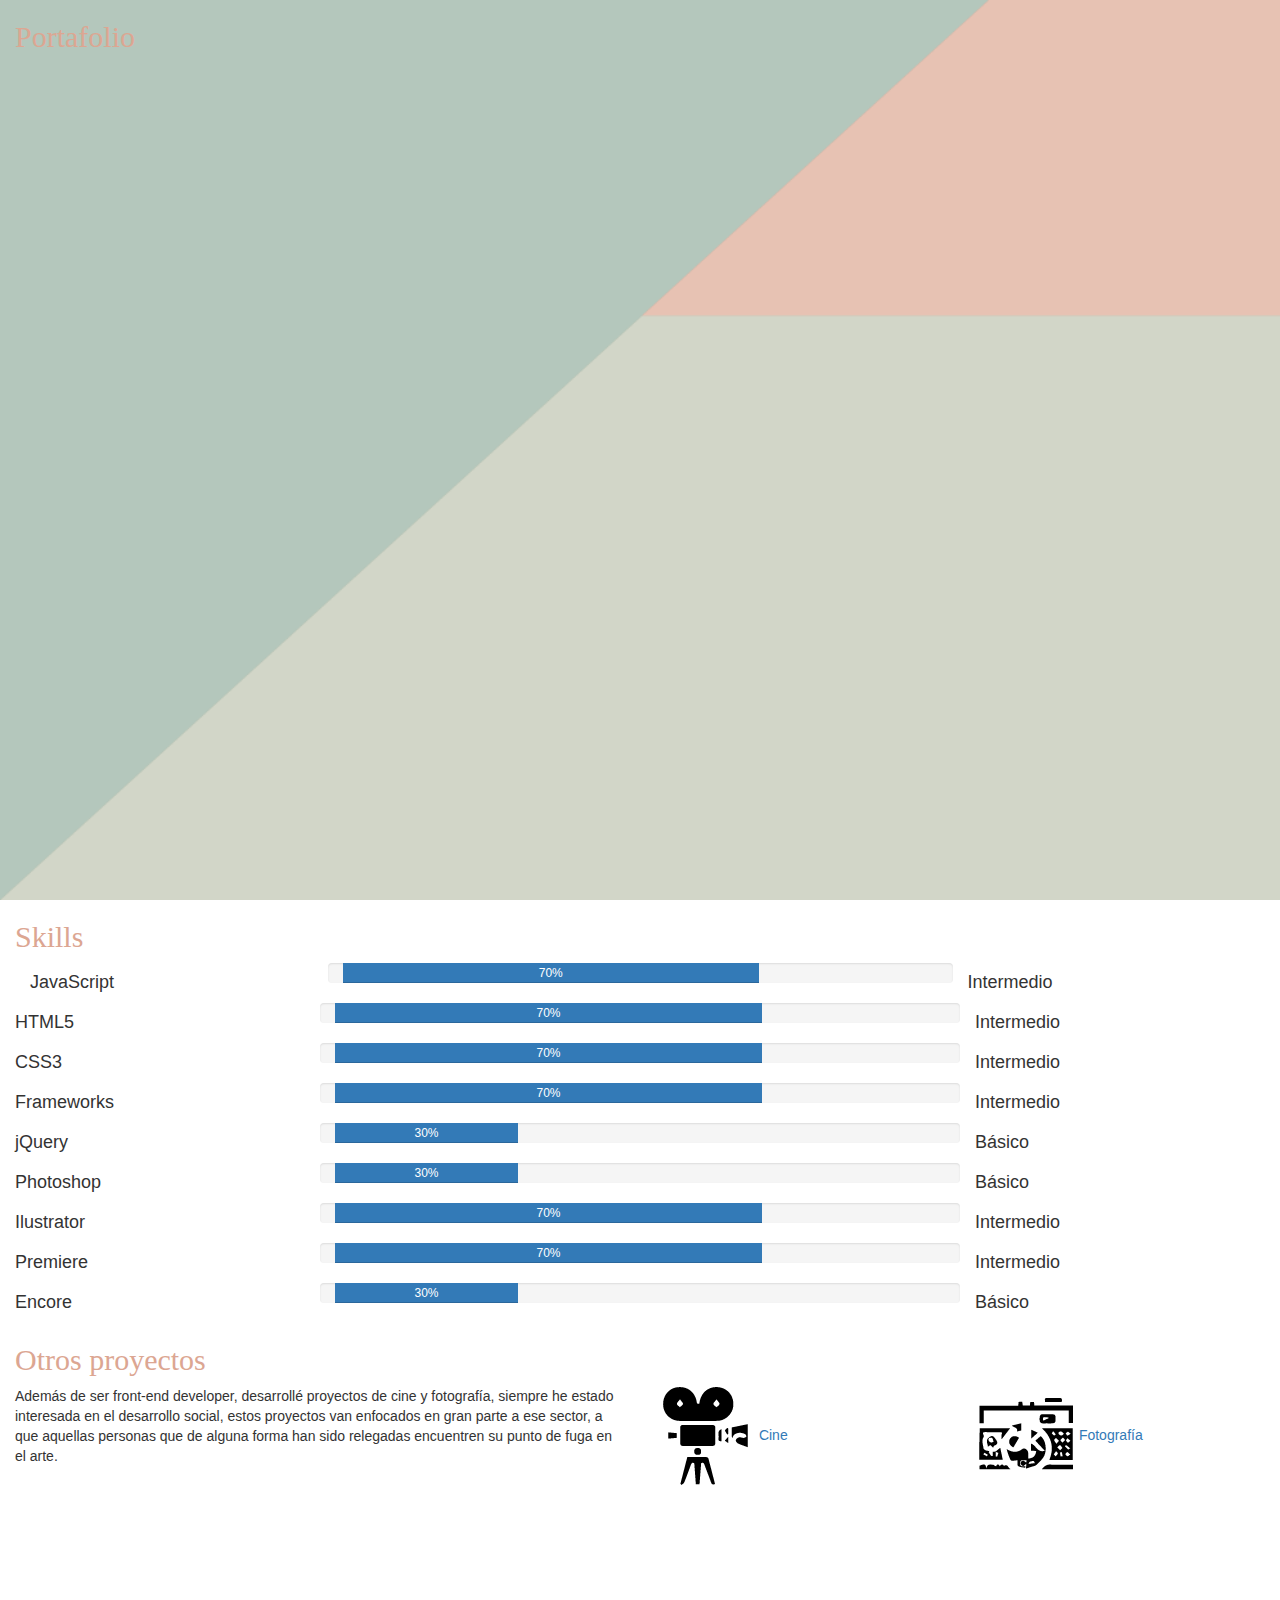
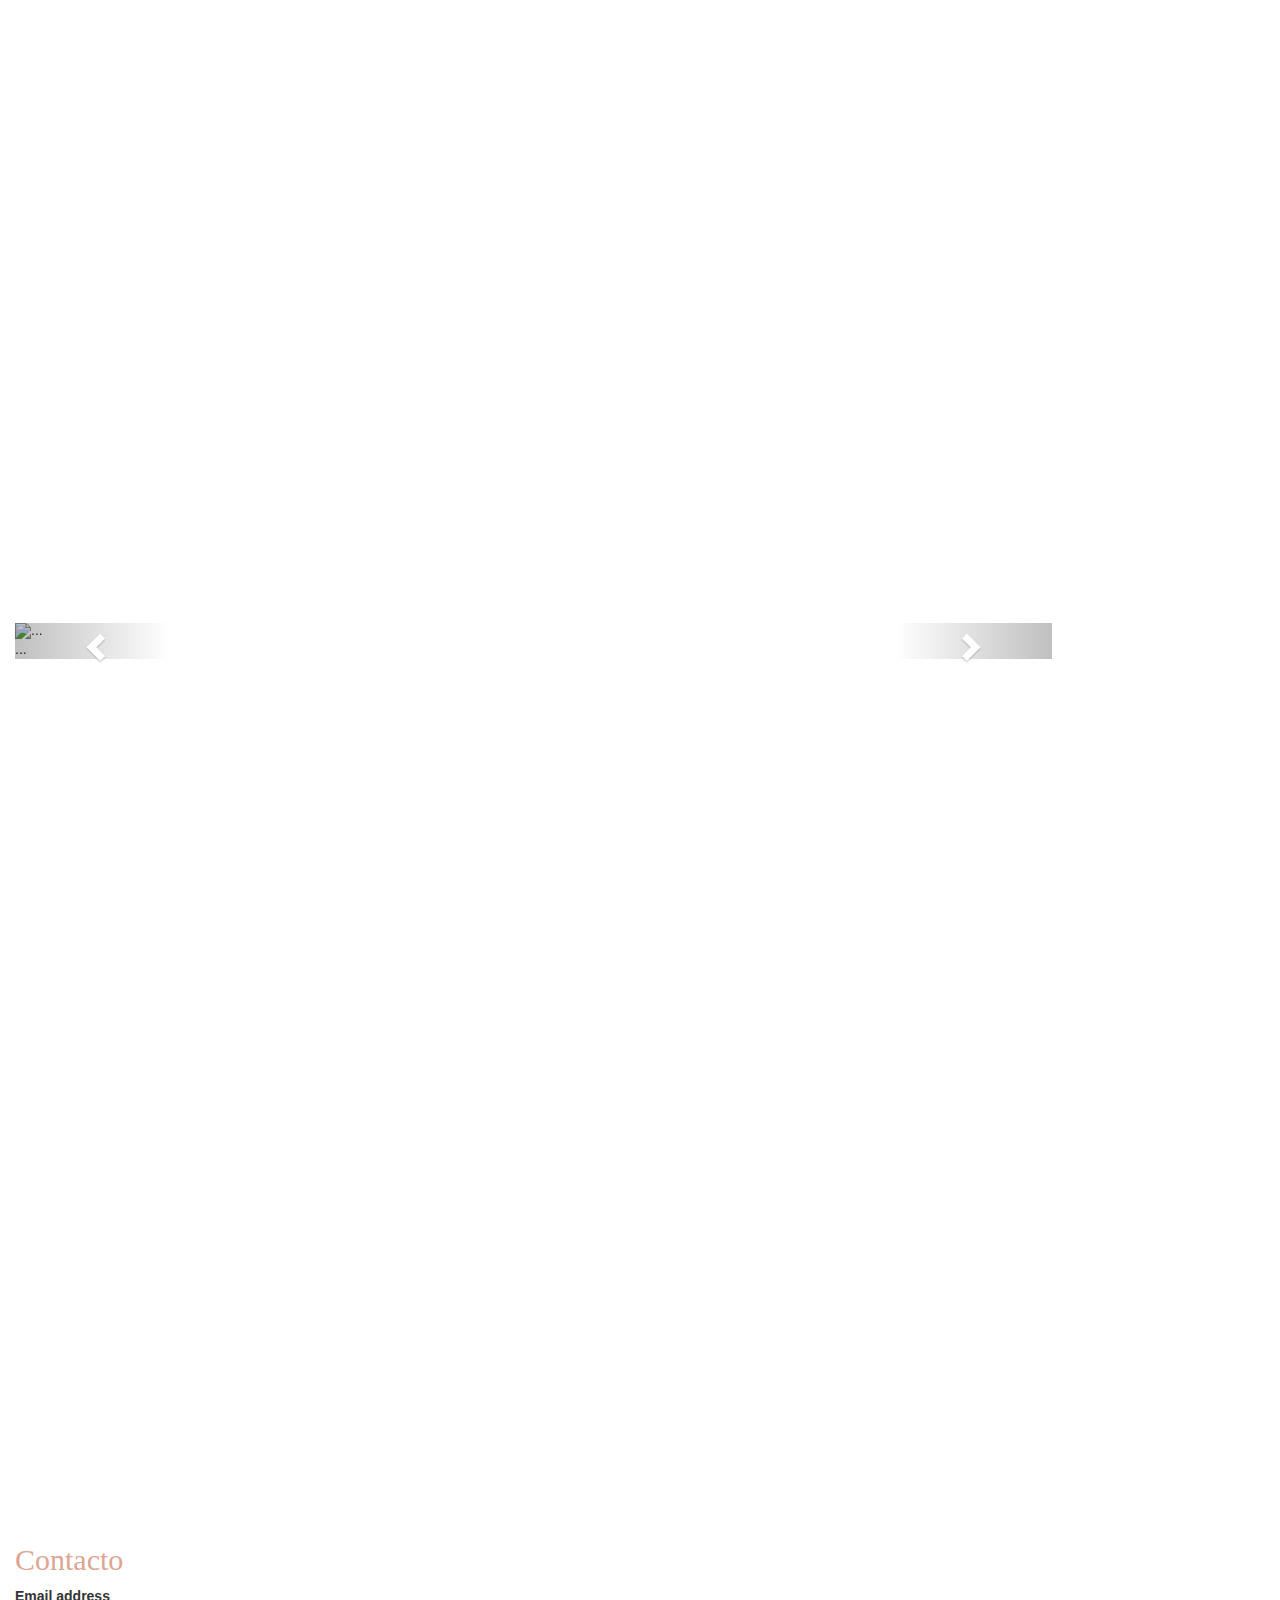
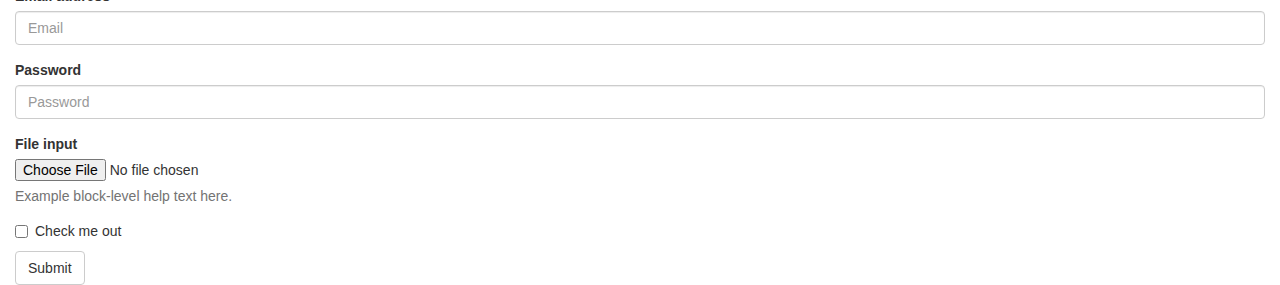
==== views/secciones.html @ fefb1ea2 "Primera parte y maquetación segunda parte" ====
<!DOCTYPE html>
<html>
  <head>
    <meta charset="utf-8">
    <title>secciones</title>
    <link rel="stylesheet" href="../css/style-secciones.css">
    <link rel="stylesheet" href="https://maxcdn.bootstrapcdn.com/bootstrap/3.3.7/css/bootstrap.min.css" integrity="sha384-BVYiiSIFeK1dGmJRAkycuHAHRg32OmUcww7on3RYdg4Va+PmSTsz/K68vbdEjh4u" crossorigin="anonymous">
  </head>
  <body>
    <section id="portafolio" class="container-fluid">
			<header class="row">
				<div class="col-xs-12">
					<h1 class="titulos">Portafolio</h1>
				</div>
			</header>

      <section class="container-fluid">
        <div class="row center-block margin-top margin-left">
          <div class="col-xs-4">
            <img src="http://dummyimage.com/200x200" alt="">
          </div>
          <div class="col-xs-4">
            <img src="http://dummyimage.com/200x200" alt="">
          </div>
          <div class="col-xs-4">
            <img src="http://dummyimage.com/200x200" alt="">
          </div>
        </div>
        <div class="row center-block margin-top margin-left">
          <div class="col-xs-4">
            <img src="http://dummyimage.com/200x200" alt="">
          </div>
          <div class="col-xs-4">
            <img src="http://dummyimage.com/200x200" alt="">
          </div>
          <div class="col-xs-4">
            <img src="http://dummyimage.com/200x200" alt="">
          </div>
        </div>
      </section>
      </section>
      <section id="skills" class="container-fluid ">
        <header class="row">
  				<div class="col-xs-12">
  					<h1 class="titulos">Skills</h1>
  				</div>
  			</header>
        <div class="row center-block">
            <div class="col-xs-3 center-block">
              <h4 class="">JavaScript</h4>
            </div>
            <div class="col-xs-6 progress">
              <div class="progress-bar " role="progressbar" aria-valuenow="60" aria-valuemin="0" aria-valuemax="100" style="width: 70%;">
                70%
              </div>
            </div>
            <div class="col-xs-3 ">
              <h4 class="center-block">Intermedio</h4>
            </div>
        </div>
        <div class="row">
          <div class="col-xs-3">
            <h4>HTML5</h4>
          </div>
            <div class="col-xs-6 progress">
              <div class="progress-bar " role="progressbar" aria-valuenow="60" aria-valuemin="0" aria-valuemax="100" style="width: 70%;">
                70%
              </div>
            </div>
            <div class="col-xs-3">
              <h4>Intermedio</h4>
            </div>
        </div>
        <div class="row">
          <div class="col-xs-3">
            <h4>CSS3</h4>
          </div>
            <div class="col-xs-6 progress">
              <div class="progress-bar " role="progressbar" aria-valuenow="60" aria-valuemin="0" aria-valuemax="100" style="width: 70%;">
                70%
              </div>
            </div>
            <div class="col-xs-3">
              <h4>Intermedio</h4>
            </div>
        </div>
        <div class="row">
          <div class="col-xs-3">
            <h4>Frameworks</h4>
          </div>
            <div class="col-xs-6 progress">
              <div class="progress-bar " role="progressbar" aria-valuenow="60" aria-valuemin="0" aria-valuemax="100" style="width: 70%;">
                70%
              </div>
            </div>
            <div class="col-xs-3">
              <h4>Intermedio</h4>
            </div>
        </div>
        <div class="row">
          <div class="col-xs-3">
            <h4>jQuery</h4>
          </div>
            <div class="col-xs-6 progress">
              <div class="progress-bar " role="progressbar" aria-valuenow="60" aria-valuemin="0" aria-valuemax="100" style="width: 30%;">
                30%
              </div>
            </div>
            <div class="col-xs-3">
              <h4>Básico</h4>
            </div>
        </div>
        <div class="row">
          <div class="col-xs-3">
            <h4>Photoshop</h4>
          </div>
            <div class="col-xs-6 progress">
              <div class="progress-bar " role="progressbar" aria-valuenow="60" aria-valuemin="0" aria-valuemax="100" style="width: 30%;">
                30%
              </div>
            </div>
            <div class="col-xs-3">
              <h4>Básico</h4>
            </div>
        </div>
        <div class="row">
          <div class="col-xs-3">
            <h4>Ilustrator</h4>
          </div>
            <div class="col-xs-6 progress">
              <div class="progress-bar " role="progressbar" aria-valuenow="60" aria-valuemin="0" aria-valuemax="100" style="width: 70%;">
                70%
              </div>
            </div>
            <div class="col-xs-3">
              <h4>Intermedio</h4>
            </div>
        </div>
        <div class="row">
          <div class="col-xs-3">
            <h4>Premiere</h4>
          </div>
            <div class="col-xs-6 progress">
              <div class="progress-bar " role="progressbar" aria-valuenow="60" aria-valuemin="0" aria-valuemax="100" style="width: 70%;">
                70%
              </div>
            </div>
            <div class="col-xs-3">
              <h4>Intermedio</h4>
            </div>
        </div>
        <div class="row">
          <div class="col-xs-3">
            <h4>Encore</h4>
          </div>
            <div class="col-xs-6 progress">
              <div class="progress-bar " role="progressbar" aria-valuenow="60" aria-valuemin="0" aria-valuemax="100" style="width: 30%;">
                30%
              </div>
            </div>
            <div class="col-xs-3">
              <h4>Básico</h4>
            </div>
        </div>
      </section>

      <section id="otros" class="container-fluid">
        <header class="row">
  				<div class="col-xs-12">
  					<h1 class="titulos">Otros proyectos</h1>
  				</div>
  			</header>
        <div class="row">
          <div class="col-xs-6 center-block">
            <p>
              Además de ser front-end developer, desarrollé proyectos de cine y fotografía,
              siempre he estado interesada en el desarrollo social, estos proyectos van enfocados
              en gran parte a ese sector, a que aquellas personas que de alguna forma han sido relegadas
              encuentren su punto de fuga en el arte.
            </p>
          </div>
          <div class="col-xs-3 center-block">
            <img src="../assets/img/cine.png" alt="">
            <span><a href="#">Cine</a></span>
          </div>
          <div class="col-xs-3 center-block">
            <img src="../assets/img/foto.png" alt="">
            <span><a href="#">Fotografía</a></span>
          </div>
        </div>
      </section>
      <section id="cine">

      </section>
      <section id="fotografia">
        <div class="row center-block">
          <div class="col-xs-10 ">
            <div id="carousel-example-generic" class="carousel slide" data-ride="carousel">
              <!-- Indicators -->
              <ol class="carousel-indicators">
                <li data-target="#carousel-example-generic" data-slide-to="0" class="active"></li>
                <li data-target="#carousel-example-generic" data-slide-to="1"></li>
                <li data-target="#carousel-example-generic" data-slide-to="2"></li>
              </ol>
              <!-- Wrapper for slides -->
              <div class="carousel-inner" role="listbox">
                <div class="item active">
                  <img src="..." alt="...">
                  <div class="carousel-caption">
                    ...
                  </div>
                </div>
                <div class="item">
                  <img src="..." alt="...">
                  <div class="carousel-caption">
                    ...
                  </div>
                </div>
                ...
              </div>

              <!-- Controls -->
              <a class="left carousel-control" href="#carousel-example-generic" role="button" data-slide="prev">
                <span class="glyphicon glyphicon-chevron-left" aria-hidden="true"></span>
                <span class="sr-only">Previous</span>
              </a>
              <a class="right carousel-control" href="#carousel-example-generic" role="button" data-slide="next">
                <span class="glyphicon glyphicon-chevron-right" aria-hidden="true"></span>
                <span class="sr-only">Next</span>
              </a>
            </div>
          </div>
        </div>
      </section>

      <section id="contacto" class="container-fluid">
        <header class="row">
  				<div class="col-xs-12">
  					<h1 class="titulos">Contacto</h1>
  				</div>
  			</header>
        <div class="row">
          <div class="col-xs-12">
            <form>
              <div class="form-group">
                <label for="exampleInputEmail1">Email address</label>
                <input type="email" class="form-control" id="exampleInputEmail1" placeholder="Email">
              </div>
              <div class="form-group">
                <label for="exampleInputPassword1">Password</label>
                <input type="password" class="form-control" id="exampleInputPassword1" placeholder="Password">
              </div>
              <div class="form-group">
                <label for="exampleInputFile">File input</label>
                <input type="file" id="exampleInputFile">
                <p class="help-block">Example block-level help text here.</p>
              </div>
              <div class="checkbox">
                <label>
                  <input type="checkbox"> Check me out
                </label>
              </div>
              <button type="submit" class="btn btn-default">Submit</button>
            </form>
          </div>
        </div>
      </section>
      <script src="https://code.jquery.com/jquery-3.2.1.min.js"
			  integrity="sha256-hwg4gsxgFZhOsEEamdOYGBf13FyQuiTwlAQgxVSNgt4="
			  crossorigin="anonymous"></script>
      <script src="https://maxcdn.bootstrapcdn.com/bootstrap/3.3.7/js/bootstrap.min.js" integrity="sha384-Tc5IQib027qvyjSMfHjOMaLkfuWVxZxUPnCJA7l2mCWNIpG9mGCD8wGNIcPD7Txa" crossorigin="anonymous"></script>
      <script type="text/javascript" src="../js/app.js"></script>
  </body>
</html>
---- css/style-secciones.css ----
/*Para la seccion de portafolio*/
*{
	margin:0;
	padding:0;
}
.margin-top{
	margin-top: 5rem;
}
.margin-left{
	margin-left: 5rem;
}
#portafolio{
	background-image:url(../assets/img/fondo-portafolio.png);
	background-size: cover;
	background-repeat: no-repeat;
	height: 100vh;
}
.titulos{
	font-family: 'Comfortaa', cursive;
	color: #fff;
	font-size: 3rem;
}
/*Para la seccion de skilss*/

#skilss{
	background: #fff;
	height: 100vh;
}
.titulos{
	font-family: 'Comfortaa', cursive;
	color: #DCA692;
	font-size: 3rem;
}

/*Para la sección de otros*/
#otros{
	height: 100vh;
}
#fotografia{
	height: 100vh;
}
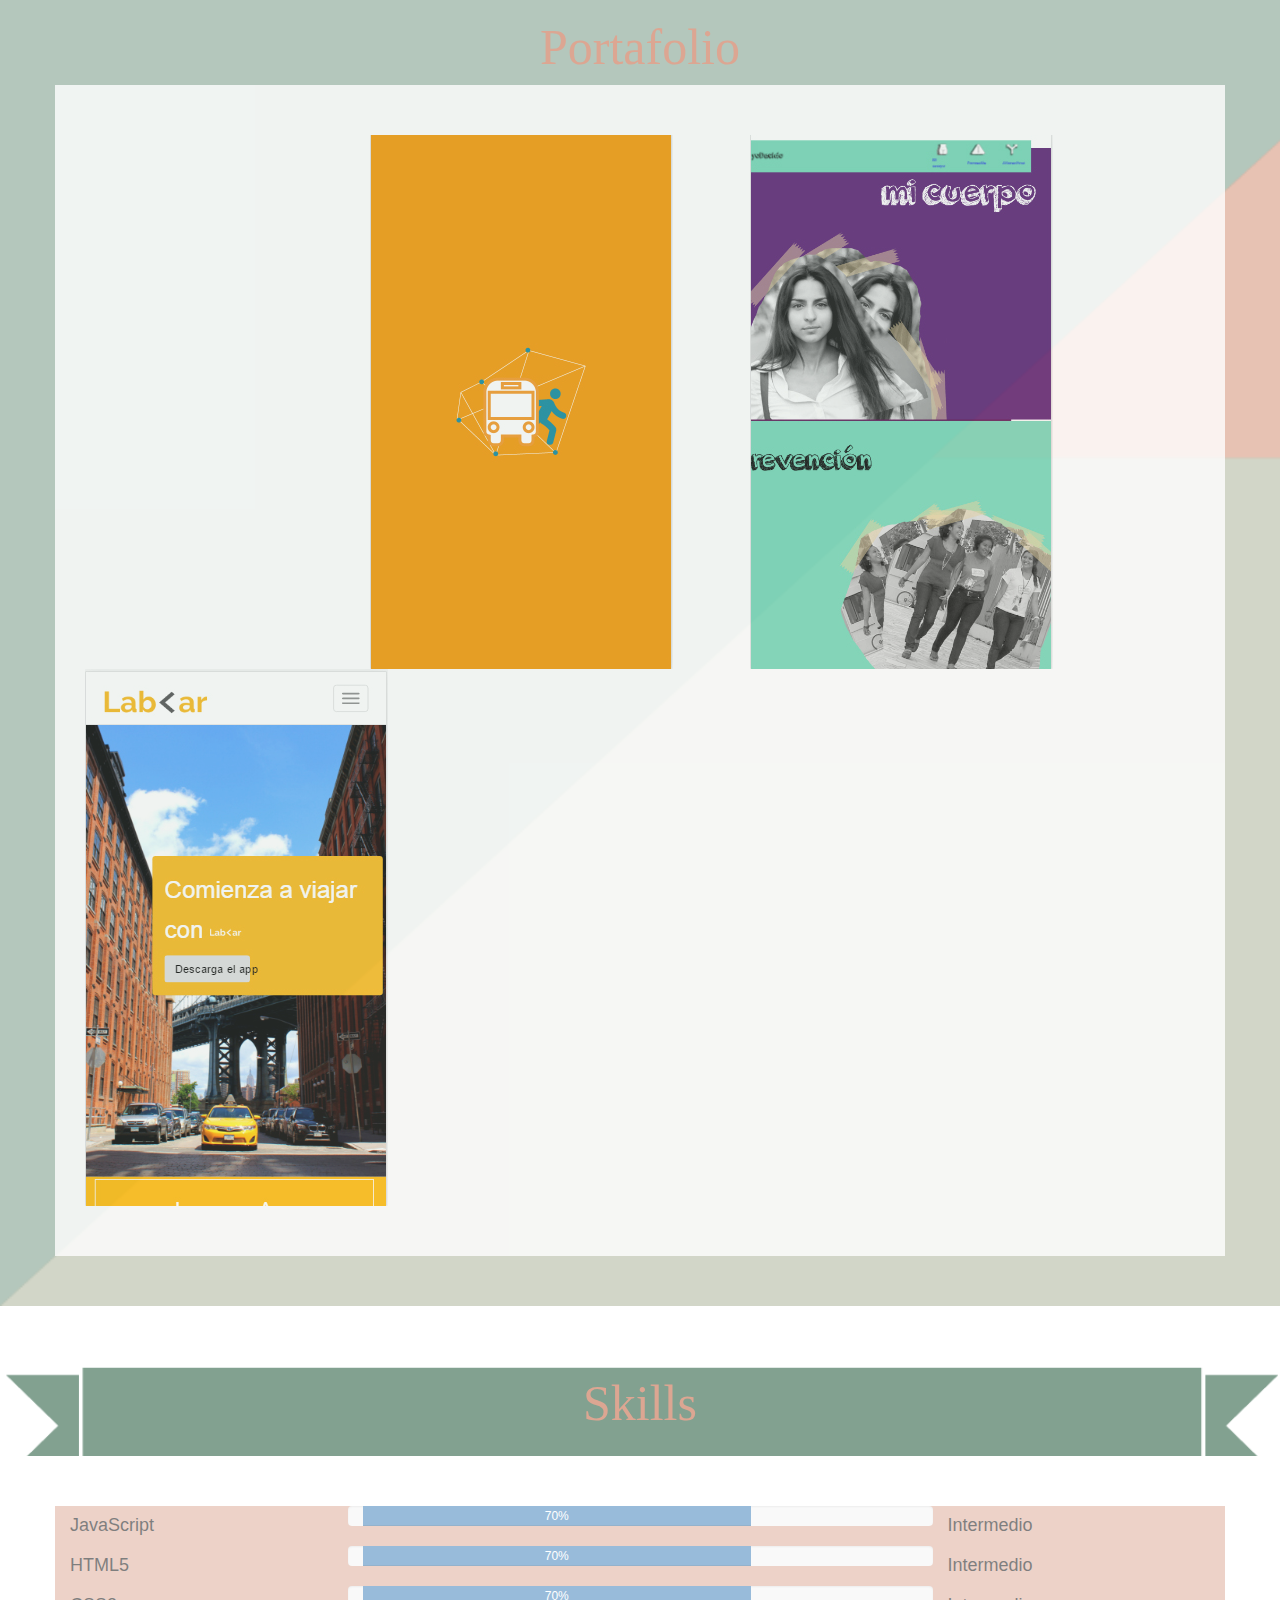
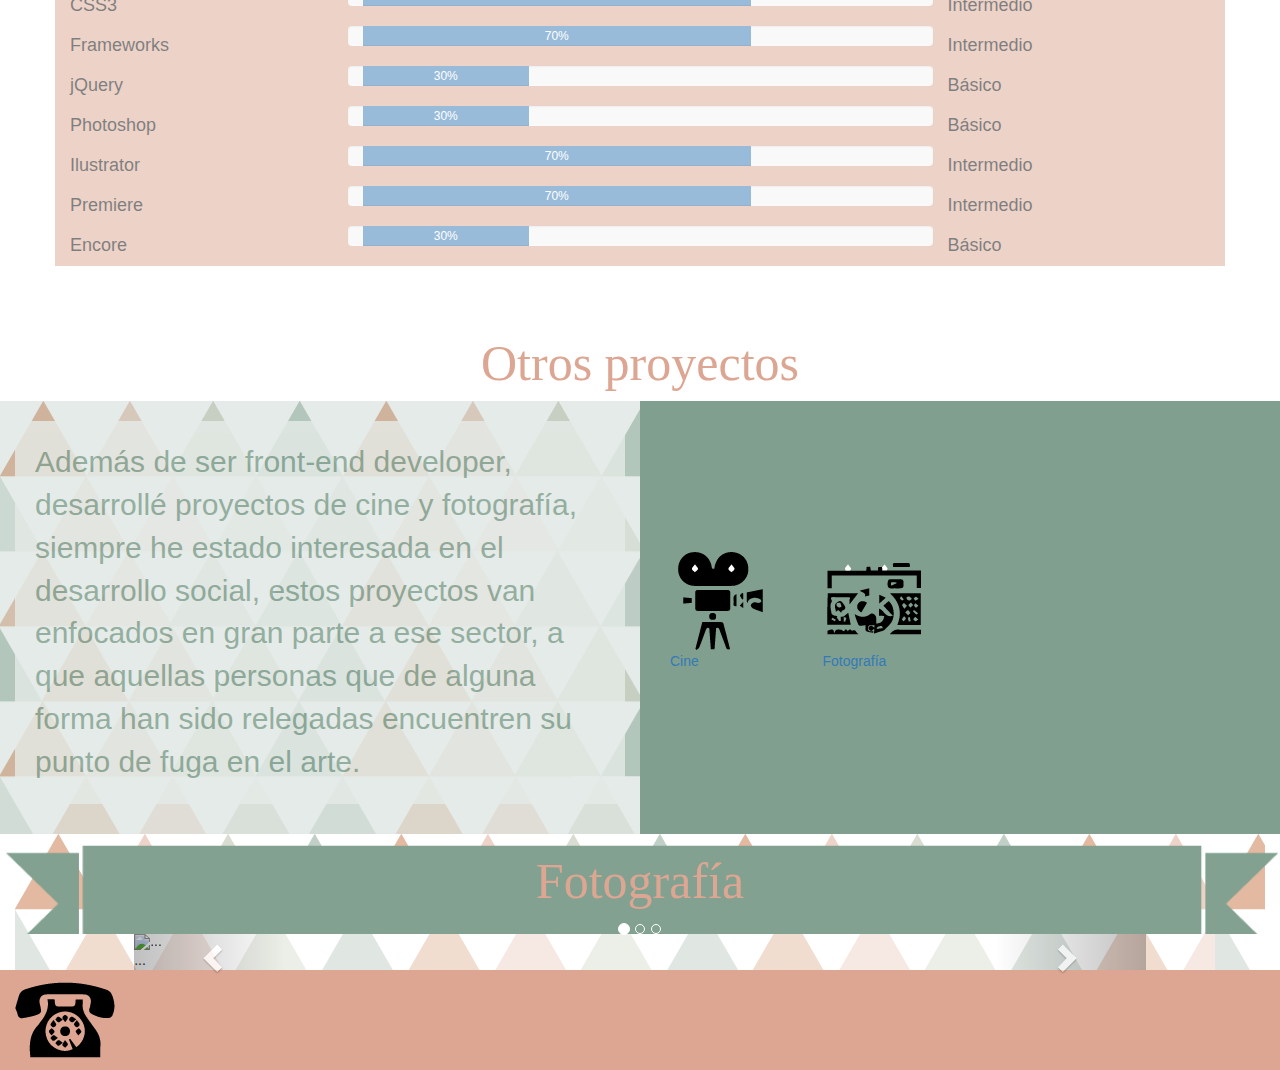
==== commit f5d03f76: "Estilos en mobile" ====
--- a/views/secciones.html
+++ b/views/secciones.html
@@ -14,154 +14,157 @@
 				</div>
 			</header>
 
-      <section class="container-fluid">
-        <div class="row center-block margin-top margin-left">
-          <div class="col-xs-4">
-            <img src="http://dummyimage.com/200x200" alt="">
-          </div>
-          <div class="col-xs-4">
-            <img src="http://dummyimage.com/200x200" alt="">
-          </div>
-          <div class="col-xs-4">
-            <img src="http://dummyimage.com/200x200" alt="">
+      <section class="container contenedor-trabajos margin-bottom">
+        <div class="row center-block margin-top margin-left margin-bottom">
+          <div class="col-xs-8 col-xs-offset-3 col-md-4">
+            <img src="../assets/img/passeante.jpg" alt="passeante" class="trabajos img-responsive">
+            <div class="overlay">
+              <div class="text">Passeante</div>
+            </div>
+          </div>
+          <div class="col-xs-12  col-md-4">
+            <img src="../assets/img/yodecido.jpg" alt="yodecido" class="trabajos img-responsive">
+            <div class="overlay ">
+              <div class="text">Yo decido</div>
+            </div>
+          </div>
+          <div class="col-xs-12  col-md-4">
+            <img src="../assets/img/labcar.jpg" alt="labcar" class="trabajos img-responsive">
+            <div class="overlay">
+              <div class="text">LabCar</div>
+            </div>
+          </div>
           </div>
         </div>
-        <div class="row center-block margin-top margin-left">
-          <div class="col-xs-4">
-            <img src="http://dummyimage.com/200x200" alt="">
-          </div>
-          <div class="col-xs-4">
-            <img src="http://dummyimage.com/200x200" alt="">
-          </div>
-          <div class="col-xs-4">
-            <img src="http://dummyimage.com/200x200" alt="">
-          </div>
-        </div>
-      </section>
-      </section>
-      <section id="skills" class="container-fluid ">
+      </section>
+      </section>
+
+      <section id="skills" class="container-fluid padding-top">
         <header class="row">
-  				<div class="col-xs-12">
+  				<div class="col-xs-12 col-md-12 skills-barra">
   					<h1 class="titulos">Skills</h1>
   				</div>
   			</header>
-        <div class="row center-block">
-            <div class="col-xs-3 center-block">
-              <h4 class="">JavaScript</h4>
-            </div>
-            <div class="col-xs-6 progress">
-              <div class="progress-bar " role="progressbar" aria-valuenow="60" aria-valuemin="0" aria-valuemax="100" style="width: 70%;">
-                70%
-              </div>
-            </div>
-            <div class="col-xs-3 ">
-              <h4 class="center-block">Intermedio</h4>
-            </div>
-        </div>
-        <div class="row">
-          <div class="col-xs-3">
-            <h4>HTML5</h4>
-          </div>
-            <div class="col-xs-6 progress">
-              <div class="progress-bar " role="progressbar" aria-valuenow="60" aria-valuemin="0" aria-valuemax="100" style="width: 70%;">
-                70%
-              </div>
-            </div>
-            <div class="col-xs-3">
-              <h4>Intermedio</h4>
-            </div>
-        </div>
-        <div class="row">
-          <div class="col-xs-3">
-            <h4>CSS3</h4>
-          </div>
-            <div class="col-xs-6 progress">
-              <div class="progress-bar " role="progressbar" aria-valuenow="60" aria-valuemin="0" aria-valuemax="100" style="width: 70%;">
-                70%
-              </div>
-            </div>
-            <div class="col-xs-3">
-              <h4>Intermedio</h4>
-            </div>
-        </div>
-        <div class="row">
-          <div class="col-xs-3">
-            <h4>Frameworks</h4>
-          </div>
-            <div class="col-xs-6 progress">
-              <div class="progress-bar " role="progressbar" aria-valuenow="60" aria-valuemin="0" aria-valuemax="100" style="width: 70%;">
-                70%
-              </div>
-            </div>
-            <div class="col-xs-3">
-              <h4>Intermedio</h4>
-            </div>
-        </div>
-        <div class="row">
-          <div class="col-xs-3">
-            <h4>jQuery</h4>
-          </div>
-            <div class="col-xs-6 progress">
-              <div class="progress-bar " role="progressbar" aria-valuenow="60" aria-valuemin="0" aria-valuemax="100" style="width: 30%;">
-                30%
-              </div>
-            </div>
-            <div class="col-xs-3">
-              <h4>Básico</h4>
-            </div>
-        </div>
-        <div class="row">
-          <div class="col-xs-3">
-            <h4>Photoshop</h4>
-          </div>
-            <div class="col-xs-6 progress">
-              <div class="progress-bar " role="progressbar" aria-valuenow="60" aria-valuemin="0" aria-valuemax="100" style="width: 30%;">
-                30%
-              </div>
-            </div>
-            <div class="col-xs-3">
-              <h4>Básico</h4>
-            </div>
-        </div>
-        <div class="row">
-          <div class="col-xs-3">
-            <h4>Ilustrator</h4>
-          </div>
-            <div class="col-xs-6 progress">
-              <div class="progress-bar " role="progressbar" aria-valuenow="60" aria-valuemin="0" aria-valuemax="100" style="width: 70%;">
-                70%
-              </div>
-            </div>
-            <div class="col-xs-3">
-              <h4>Intermedio</h4>
-            </div>
-        </div>
-        <div class="row">
-          <div class="col-xs-3">
-            <h4>Premiere</h4>
-          </div>
-            <div class="col-xs-6 progress">
-              <div class="progress-bar " role="progressbar" aria-valuenow="60" aria-valuemin="0" aria-valuemax="100" style="width: 70%;">
-                70%
-              </div>
-            </div>
-            <div class="col-xs-3">
-              <h4>Intermedio</h4>
-            </div>
-        </div>
-        <div class="row">
-          <div class="col-xs-3">
-            <h4>Encore</h4>
-          </div>
-            <div class="col-xs-6 progress">
-              <div class="progress-bar " role="progressbar" aria-valuenow="60" aria-valuemin="0" aria-valuemax="100" style="width: 30%;">
-                30%
-              </div>
-            </div>
-            <div class="col-xs-3">
-              <h4>Básico</h4>
-            </div>
-        </div>
+        <section id="contenedor-skills"class="container margin-bottom margin-top ">
+          <div class="row ">
+              <div class="col-xs-3 color-skills">
+                <h4 class="">JavaScript</h4>
+              </div>
+              <div class="col-xs-6 progress">
+                <div class="progress-bar " role="progressbar" aria-valuenow="60" aria-valuemin="0" aria-valuemax="100" style="width: 70%;">
+                  70%
+                </div>
+              </div>
+              <div class="col-xs-3 ">
+                <h4 class="center-block">Intermedio</h4>
+              </div>
+          </div>
+          <div class="row">
+            <div class="col-xs-3">
+              <h4>HTML5</h4>
+            </div>
+              <div class="col-xs-6 progress">
+                <div class="progress-bar " role="progressbar" aria-valuenow="60" aria-valuemin="0" aria-valuemax="100" style="width: 70%;">
+                  70%
+                </div>
+              </div>
+              <div class="col-xs-3">
+                <h4>Intermedio</h4>
+              </div>
+          </div>
+          <div class="row">
+            <div class="col-xs-3">
+              <h4>CSS3</h4>
+            </div>
+              <div class="col-xs-6 progress">
+                <div class="progress-bar " role="progressbar" aria-valuenow="60" aria-valuemin="0" aria-valuemax="100" style="width: 70%;">
+                  70%
+                </div>
+              </div>
+              <div class="col-xs-3">
+                <h4>Intermedio</h4>
+              </div>
+          </div>
+          <div class="row">
+            <div class="col-xs-3">
+              <h4>Frameworks</h4>
+            </div>
+              <div class="col-xs-6 progress">
+                <div class="progress-bar " role="progressbar" aria-valuenow="60" aria-valuemin="0" aria-valuemax="100" style="width: 70%;">
+                  70%
+                </div>
+              </div>
+              <div class="col-xs-3">
+                <h4>Intermedio</h4>
+              </div>
+          </div>
+          <div class="row">
+            <div class="col-xs-3">
+              <h4>jQuery</h4>
+            </div>
+              <div class="col-xs-6 progress">
+                <div class="progress-bar " role="progressbar" aria-valuenow="60" aria-valuemin="0" aria-valuemax="100" style="width: 30%;">
+                  30%
+                </div>
+              </div>
+              <div class="col-xs-3">
+                <h4>Básico</h4>
+              </div>
+          </div>
+          <div class="row">
+            <div class="col-xs-3">
+              <h4>Photoshop</h4>
+            </div>
+              <div class="col-xs-6 progress">
+                <div class="progress-bar " role="progressbar" aria-valuenow="60" aria-valuemin="0" aria-valuemax="100" style="width: 30%;">
+                  30%
+                </div>
+              </div>
+              <div class="col-xs-3">
+                <h4>Básico</h4>
+              </div>
+          </div>
+          <div class="row">
+            <div class="col-xs-3">
+              <h4>Ilustrator</h4>
+            </div>
+              <div class="col-xs-6 progress">
+                <div class="progress-bar " role="progressbar" aria-valuenow="60" aria-valuemin="0" aria-valuemax="100" style="width: 70%;">
+                  70%
+                </div>
+              </div>
+              <div class="col-xs-3">
+                <h4>Intermedio</h4>
+              </div>
+          </div>
+          <div class="row">
+            <div class="col-xs-3">
+              <h4>Premiere</h4>
+            </div>
+              <div class="col-xs-6 progress">
+                <div class="progress-bar " role="progressbar" aria-valuenow="60" aria-valuemin="0" aria-valuemax="100" style="width: 70%;">
+                  70%
+                </div>
+              </div>
+              <div class="col-xs-3">
+                <h4>Intermedio</h4>
+              </div>
+          </div>
+          <div class="row">
+            <div class="col-xs-3">
+              <h4>Encore</h4>
+            </div>
+              <div class="col-xs-6 progress">
+                <div class="progress-bar " role="progressbar" aria-valuenow="60" aria-valuemin="0" aria-valuemax="100" style="width: 30%;">
+                  30%
+                </div>
+              </div>
+              <div class="col-xs-3">
+                <h4>Básico</h4>
+              </div>
+          </div>
+        </section>
+
       </section>
 
       <section id="otros" class="container-fluid">
@@ -170,101 +173,91 @@
   					<h1 class="titulos">Otros proyectos</h1>
   				</div>
   			</header>
-        <div class="row">
-          <div class="col-xs-6 center-block">
-            <p>
+        <div class="row principal-otros">
+          <div class="col-xs-6 col-md-6 center-block presentacion-otros">
+            <p class="parrafo-otros">
               Además de ser front-end developer, desarrollé proyectos de cine y fotografía,
               siempre he estado interesada en el desarrollo social, estos proyectos van enfocados
               en gran parte a ese sector, a que aquellas personas que de alguna forma han sido relegadas
               encuentren su punto de fuga en el arte.
             </p>
           </div>
-          <div class="col-xs-3 center-block">
-            <img src="../assets/img/cine.png" alt="">
-            <span><a href="#">Cine</a></span>
-          </div>
-          <div class="col-xs-3 center-block">
-            <img src="../assets/img/foto.png" alt="">
-            <span><a href="#">Fotografía</a></span>
+          <div class="col-xs-6  col-md-6 iconos-otros">
+            <div class="col-xs-3  center-block">
+              <img src="../assets/img/cine.png" alt="">
+              <span><a href="#">Cine</a></span>
+            </div>
+            <div class="col-xs-3 center-block">
+              <img src="../assets/img/foto.png" alt="">
+              <span><a href="#fotografia">Fotografía</a></span>
+            </div>
           </div>
         </div>
-      </section>
-      <section id="cine">
-
-      </section>
-      <section id="fotografia">
-        <div class="row center-block">
-          <div class="col-xs-10 ">
-            <div id="carousel-example-generic" class="carousel slide" data-ride="carousel">
-              <!-- Indicators -->
-              <ol class="carousel-indicators">
-                <li data-target="#carousel-example-generic" data-slide-to="0" class="active"></li>
-                <li data-target="#carousel-example-generic" data-slide-to="1"></li>
-                <li data-target="#carousel-example-generic" data-slide-to="2"></li>
-              </ol>
-              <!-- Wrapper for slides -->
-              <div class="carousel-inner" role="listbox">
-                <div class="item active">
-                  <img src="..." alt="...">
-                  <div class="carousel-caption">
-                    ...
+        <!-- <section id="cine">
+
+        </section> -->
+        <section id="fotografia">
+          <header class="row">
+    				<div class="col-xs-12 col-md-12 skills-barra">
+    					<h1 class="titulos">Fotografía</h1>
+    				</div>
+    			</header>
+          <div class="row center-block">
+            <div class="col-xs-10 col-xs-offset-1 col-md-10 ">
+              <div id="carousel-example-generic" class="carousel slide" data-ride="carousel">
+                <!-- Indicators -->
+                <ol class="carousel-indicators">
+                  <li data-target="#carousel-example-generic" data-slide-to="0" class="active"></li>
+                  <li data-target="#carousel-example-generic" data-slide-to="1"></li>
+                  <li data-target="#carousel-example-generic" data-slide-to="2"></li>
+                </ol>
+                <!-- Wrapper for slides -->
+                <div class="carousel-inner" role="listbox">
+                  <div class="item active">
+                    <img src="../assets/img/01.jpg" alt="...">
+                    <div class="carousel-caption">
+                      ...
+                    </div>
                   </div>
-                </div>
-                <div class="item">
-                  <img src="..." alt="...">
-                  <div class="carousel-caption">
-                    ...
+                  <div class="item">
+                    <img src="../assets/img/02.jpg" alt="...">
+                    <div class="carousel-caption">
+                      ...
+                    </div>
                   </div>
-                </div>
-                ...
-              </div>
-
-              <!-- Controls -->
-              <a class="left carousel-control" href="#carousel-example-generic" role="button" data-slide="prev">
-                <span class="glyphicon glyphicon-chevron-left" aria-hidden="true"></span>
-                <span class="sr-only">Previous</span>
-              </a>
-              <a class="right carousel-control" href="#carousel-example-generic" role="button" data-slide="next">
-                <span class="glyphicon glyphicon-chevron-right" aria-hidden="true"></span>
-                <span class="sr-only">Next</span>
-              </a>
-            </div>
+                  <div class="item">
+                    <img src="../assets/img/03.jpg" alt="...">
+                    <div class="carousel-caption">
+                      ...
+                    </div>
+                  </div>
+                  ...
+                </div>
+
+                <!-- Controls -->
+                <a class="left carousel-control" href="#carousel-example-generic" role="button" data-slide="prev">
+                  <span class="glyphicon glyphicon-chevron-left" aria-hidden="true"></span>
+                  <span class="sr-only">Previous</span>
+                </a>
+                <a class="right carousel-control" href="#carousel-example-generic" role="button" data-slide="next">
+                  <span class="glyphicon glyphicon-chevron-right" aria-hidden="true"></span>
+                  <span class="sr-only">Next</span>
+                </a>
+              </div>
+            </div>
+          </div>
+        </section>
+      </section>
+
+
+      <footer id="contacto" class="container-fluid">
+        <div class="row">
+          <div class="col-xs-12 col-md-12">
+            <img src="../assets/img/contacto.png" alt="">
           </div>
         </div>
-      </section>
-
-      <section id="contacto" class="container-fluid">
-        <header class="row">
-  				<div class="col-xs-12">
-  					<h1 class="titulos">Contacto</h1>
-  				</div>
-  			</header>
-        <div class="row">
-          <div class="col-xs-12">
-            <form>
-              <div class="form-group">
-                <label for="exampleInputEmail1">Email address</label>
-                <input type="email" class="form-control" id="exampleInputEmail1" placeholder="Email">
-              </div>
-              <div class="form-group">
-                <label for="exampleInputPassword1">Password</label>
-                <input type="password" class="form-control" id="exampleInputPassword1" placeholder="Password">
-              </div>
-              <div class="form-group">
-                <label for="exampleInputFile">File input</label>
-                <input type="file" id="exampleInputFile">
-                <p class="help-block">Example block-level help text here.</p>
-              </div>
-              <div class="checkbox">
-                <label>
-                  <input type="checkbox"> Check me out
-                </label>
-              </div>
-              <button type="submit" class="btn btn-default">Submit</button>
-            </form>
-          </div>
-        </div>
-      </section>
+      </footer>
+
       <script src="https://code.jquery.com/jquery-3.2.1.min.js"
 			  integrity="sha256-hwg4gsxgFZhOsEEamdOYGBf13FyQuiTwlAQgxVSNgt4="
 			  crossorigin="anonymous"></script>
--- a/css/style-secciones.css
+++ b/css/style-secciones.css
@@ -9,33 +9,119 @@
 .margin-left{
 	margin-left: 5rem;
 }
+.margin-bottom{
+	margin-bottom: 5rem;
+	/*position:relative;*/
+}
+.padding-top{
+	padding-top: 5rem;
+}
 #portafolio{
 	background-image:url(../assets/img/fondo-portafolio.png);
 	background-size: cover;
 	background-repeat: no-repeat;
-	height: 100vh;
+	/*height: 100vh;*/
 }
 .titulos{
 	font-family: 'Comfortaa', cursive;
 	color: #fff;
 	font-size: 3rem;
 }
+.contenedor-trabajos{
+	background-color: #fff;
+	opacity: .8;
+}
+.trabajos{
+	height: 60vh;
+}
+.overlay {
+  position: absolute;
+  bottom: 0;
+  left: 0;
+  right: 0;
+  background-color: #809F8E;
+  overflow: hidden;
+  width: 0;
+  height: 100%;
+  transition: .5s ease;
+}
+
+.container:hover .overlay {
+  width: 100%;
+}
+
+.text {
+  white-space: nowrap;
+  color: white;
+  font-size: 20px;
+  position: absolute;
+  overflow: hidden;
+  top: 50%;
+  left: 50%;
+  transform: translate(-50%, -50%);
+  -ms-transform: translate(-50%, -50%);
+}
 /*Para la seccion de skilss*/
 
 #skilss{
-	background: #fff;
-	height: 100vh;
+	background: #809F8E;
+	height: 120vh;
 }
+.skills-barra{
+	background-image: url(../assets/img/barra.png);
+	background-repeat: no-repeat;
+	background-size: cover;
+	background-position: top;
+	height: 10rem;
+	text-align: center;
+}
+#contenedor-skills{
+	background:#DCA692;
+	/*height: 25vh;*/
+	opacity: .5;
+	color:#000;
+}
+/*.color-skills{
+	background-color: #fff;
+	opacity:.5;
+}*/
 .titulos{
 	font-family: 'Comfortaa', cursive;
 	color: #DCA692;
-	font-size: 3rem;
+	font-size: 5rem;
+	text-align: center;
 }
 
 /*Para la sección de otros*/
-#otros{
-	height: 100vh;
+.principal-otros{
+	background:  #809F8E;
 }
+.presentacion-otros{
+	background-color: #fff;
+	background-image: url(../assets/img/fondo1.png);
+	opacity: .8;
+	font-size: 3rem;
+	padding:2rem;
+}
+.parrafo-otros{
+	background: #fff;
+	opacity:.8;
+	padding:2rem;
+	font-family: font-family: 'Comfortaa', cursive;;
+	color: #809F8E;
+
+}
+.iconos-otros{
+	background: #809F8E;
+	padding: 15rem;
+}
+
 #fotografia{
-	height: 100vh;
+	background-image: url(../assets/img/fondo1.png);
+
 }
+
+/*para el contacto*/
+#contacto{
+	background: #DCA692;
+}
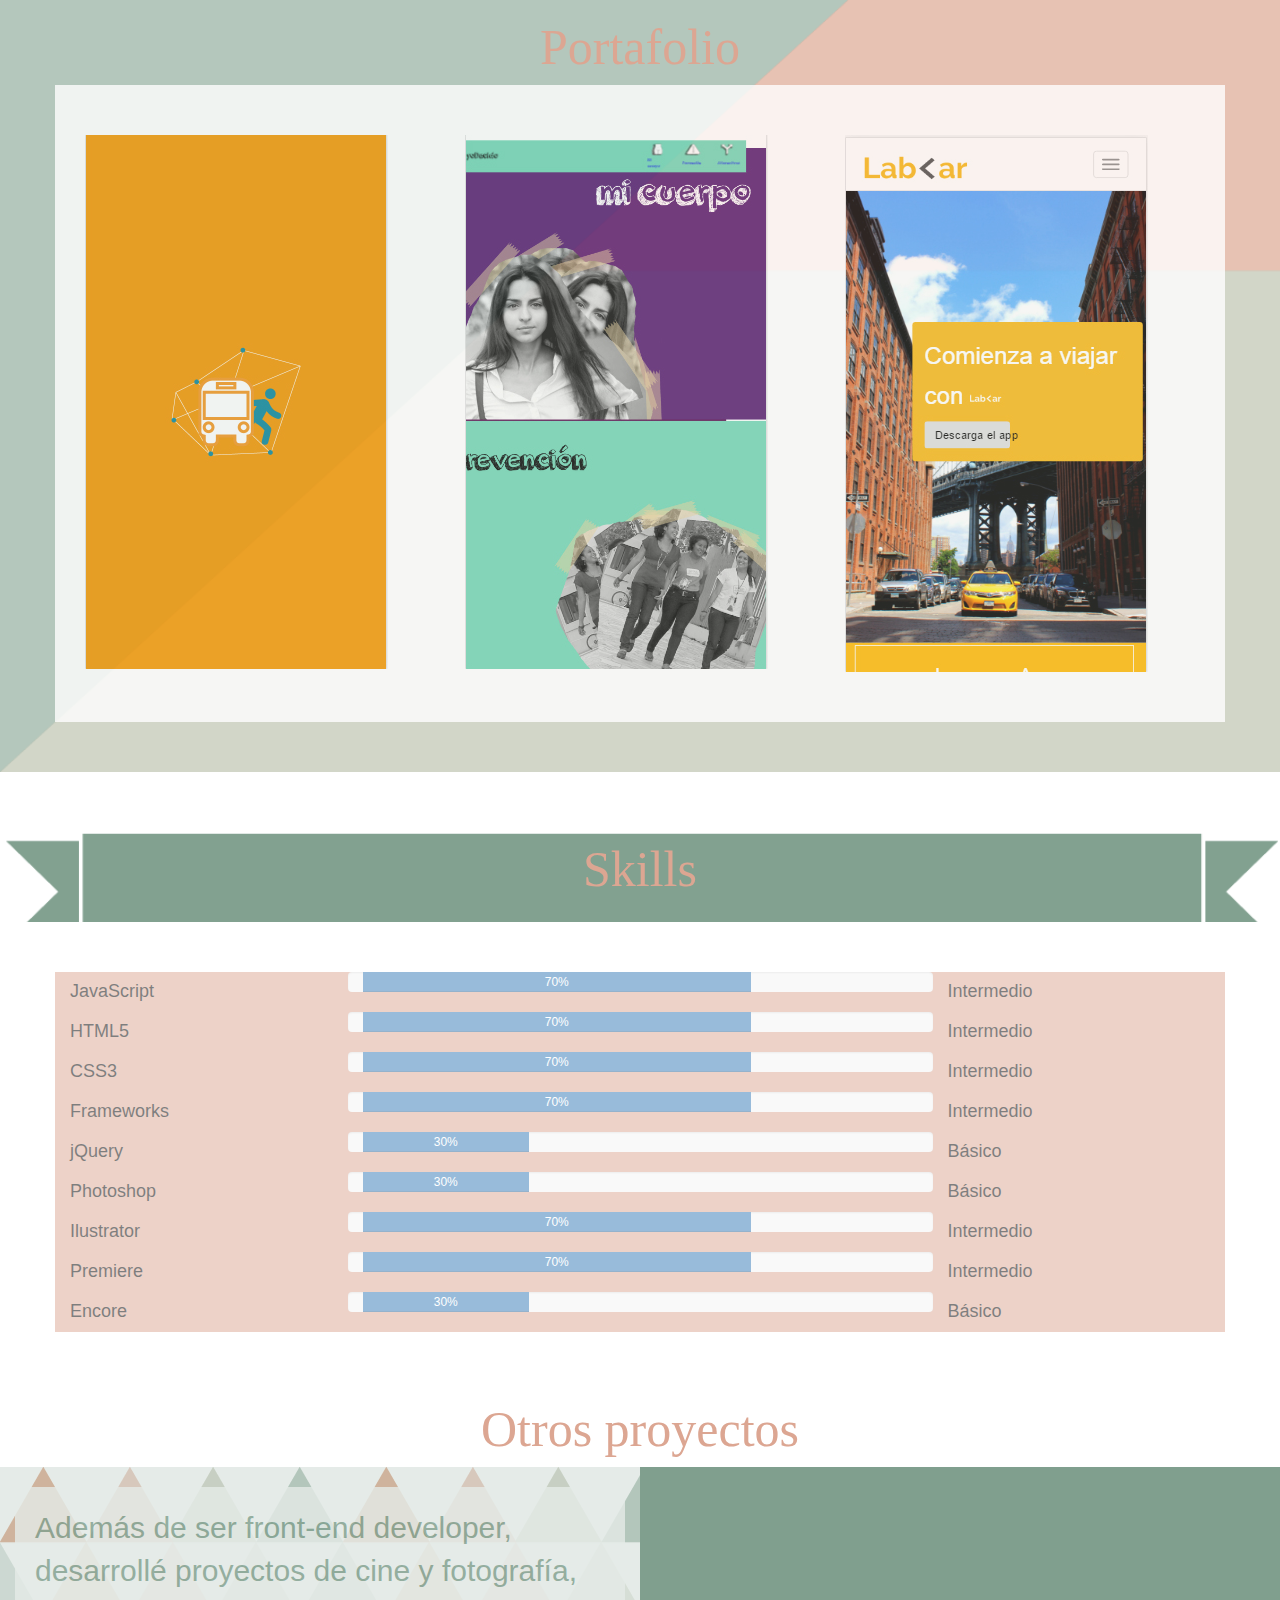
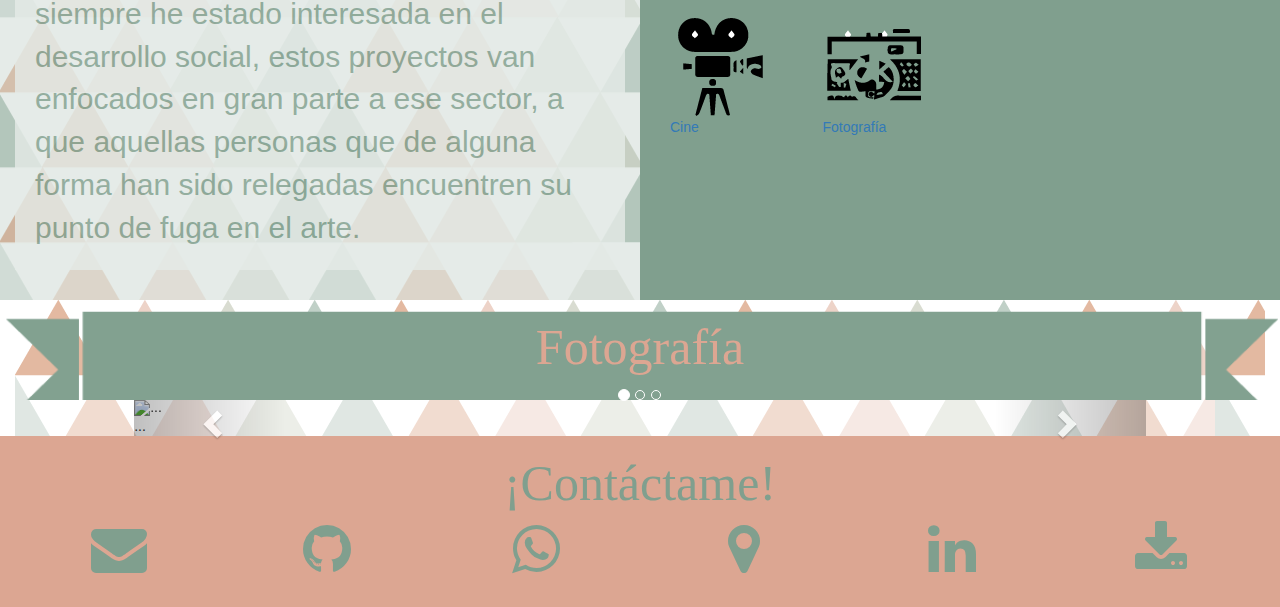
==== commit 5208bf40: "Estilos completos" ====
--- a/views/secciones.html
+++ b/views/secciones.html
@@ -5,18 +5,57 @@
     <title>secciones</title>
     <link rel="stylesheet" href="../css/style-secciones.css">
     <link rel="stylesheet" href="https://maxcdn.bootstrapcdn.com/bootstrap/3.3.7/css/bootstrap.min.css" integrity="sha384-BVYiiSIFeK1dGmJRAkycuHAHRg32OmUcww7on3RYdg4Va+PmSTsz/K68vbdEjh4u" crossorigin="anonymous">
+    <link rel="stylesheet" href="https://cdnjs.cloudflare.com/ajax/libs/font-awesome/4.7.0/css/font-awesome.min.css">
   </head>
   <body>
+    <!-- barra sólo para mobile -->
+    <header id="nav"class="cotainer-fluid">
+      <nav class="row">
+        <div class="col-xs-12 col-md-12">
+          <div class="row">
+            <div class="col-xs-3 col-offset-xs-2">
+              <a href="../index.html"><img src="../assets/img/LOGO.png" alt=""></a>
+            </div>
+            <div class="col-xs-3 col-offset-xs-2">
+              <a href="#portafolio"><img src="../assets/img/portafolio.png" alt=""><strong>Portafolio</strong></a>
+            </div>
+            <div class="col-xs-3 col-offset-xs-2">
+              <a href="#otros"><img src="../assets/img/otros.png" alt=""><strong>Otros</strong></a>
+            </div>
+            <div class="col-xs-3 col-offset-xs-2">
+              <a href="#contacto"><img src="../assets/img/contacto.png" alt=""><strong>Contacto</strong></a>
+            </div>
+          </div>
+        </div>
+      </nav>
+    </header>
+    <!-- seccion solo para mobile -->
+    <section id="about-me" class="container-fluid">
+      <div class="row">
+          <div class="col-xs-4">
+            <img src="../assets/img/fotogit.jpg" alt="">
+          </div>
+      </div>
+      <div class="row">
+        <div class="col-xs-12 col-md-12">
+          <div class="col-xs-8 col-xs-offset-2">
+            <p>¡Hola! Soy Adriana Hernández, front-end developer,diseñadora y comunicadora visual.
+            Apasionada de la tecnología,el cine, la fotografía y la música.</p>
+          </div>
+        </div>
+      </div>
+    </section>
+
     <section id="portafolio" class="container-fluid">
-			<header class="row">
+			<div class="row">
 				<div class="col-xs-12">
 					<h1 class="titulos">Portafolio</h1>
 				</div>
-			</header>
+			</div>
 
       <section class="container contenedor-trabajos margin-bottom">
         <div class="row center-block margin-top margin-left margin-bottom">
-          <div class="col-xs-8 col-xs-offset-3 col-md-4">
+          <div class="col-xs-8  col-md-4">
             <img src="../assets/img/passeante.jpg" alt="passeante" class="trabajos img-responsive">
             <div class="overlay">
               <div class="text">Passeante</div>
@@ -40,11 +79,11 @@
       </section>
 
       <section id="skills" class="container-fluid padding-top">
-        <header class="row">
+        <div class="row">
   				<div class="col-xs-12 col-md-12 skills-barra">
   					<h1 class="titulos">Skills</h1>
   				</div>
-  			</header>
+  			</div>
         <section id="contenedor-skills"class="container margin-bottom margin-top ">
           <div class="row ">
               <div class="col-xs-3 color-skills">
@@ -197,11 +236,11 @@
 
         </section> -->
         <section id="fotografia">
-          <header class="row">
+          <div class="row">
     				<div class="col-xs-12 col-md-12 skills-barra">
     					<h1 class="titulos">Fotografía</h1>
     				</div>
-    			</header>
+    			</div>
           <div class="row center-block">
             <div class="col-xs-10 col-xs-offset-1 col-md-10 ">
               <div id="carousel-example-generic" class="carousel slide" data-ride="carousel">
@@ -252,16 +291,41 @@
 
       <footer id="contacto" class="container-fluid">
         <div class="row">
+          <div class="col-xs-12 col-offset-xs-4 col-md-12">
+    					<h1>¡Contáctame!</h1>
+          </div>
+        </div>
+        <div class="row">
           <div class="col-xs-12 col-md-12">
-            <img src="../assets/img/contacto.png" alt="">
+            <div class="col-xs-2 col-md-2">
+              <a href="mailto:adriana.herya@gmail.com"><i class="fa fa-envelope fa-4x" aria-hidden="true"></i></a>
+            </div>
+            <div class="col-xs-2 col-md-2">
+              <a href="https://github.com/AdrianaHY" target="_blank">  <i class="fa fa-github fa-4x" aria-hidden="true"></i></a>
+            </div>
+            <div class="col-xs-2 col-md-2">
+              <a href="https://api.whatsapp.com/send?phone=525540271944">  <i class="fa fa-whatsapp fa-4x" aria-hidden="true"></i></a>
+            </div>
+            <div class="col-xs-2 col-md-2">
+              <a href="#">  <i class="fa fa-map-marker fa-4x" aria-hidden="true"></i></a>
+            </div>
+            <div class="col-xs-2 col-md-2">
+              <a href="#">  <i class="fa fa-linkedin fa-4x" aria-hidden="true"></i></a>
+            </div>
+            <div class="col-xs-2 col-md-2">
+              <a href="assets/img/AdrianaHernandez.pdf" download="CV-Adriana">  <i class="fa fa-download fa-4x" aria-hidden="true"></i></a>
+            </div>
           </div>
         </div>
       </footer>
+
+
 
       <script src="https://code.jquery.com/jquery-3.2.1.min.js"
 			  integrity="sha256-hwg4gsxgFZhOsEEamdOYGBf13FyQuiTwlAQgxVSNgt4="
 			  crossorigin="anonymous"></script>
       <script src="https://maxcdn.bootstrapcdn.com/bootstrap/3.3.7/js/bootstrap.min.js" integrity="sha384-Tc5IQib027qvyjSMfHjOMaLkfuWVxZxUPnCJA7l2mCWNIpG9mGCD8wGNIcPD7Txa" crossorigin="anonymous"></script>
+      <script src="https://use.fontawesome.com/0c09de3e81.js"></script>
       <script type="text/javascript" src="../js/app.js"></script>
   </body>
 </html>
--- a/css/style-secciones.css
+++ b/css/style-secciones.css
@@ -3,6 +3,57 @@
 	margin:0;
 	padding:0;
 }
+#nav{
+	display:none;
+}
+nav{
+	/*background-image: url(../assets/img/fondo1.png);*/
+	background: #fff;
+	padding: 1rem;
+
+}
+nav img{
+	width: 25%;
+}
+nav strong{
+	font-size: 2rem;
+	color:#000;
+	font-family: 'Comfortaa', cursive;
+}
+nav a:hover{
+	cursor:pointer;
+}
+
+
+/*para el about me*/
+#about-me{
+	background-image: url(../assets/img/fondo-about.png);
+	background-size: cover;
+	background-repeat: no-repeat;
+	display:none;
+}
+#about-me img{
+	width:100%;
+	margin-top:15rem;
+	margin-left:15rem;
+}
+#about-me p{
+	background-color: #fff;
+	opacity: .8;
+	font-family: 'Comfortaa', cursive;
+	color:#809F8E;
+	font-size: 4rem;
+}
+@media(max-width:767px){
+	#nav{
+	  display:block;
+	}
+	#about-me{
+		display:block;
+	}
+
+}
+
 .margin-top{
 	margin-top: 5rem;
 }
@@ -107,7 +158,7 @@
 	background: #fff;
 	opacity:.8;
 	padding:2rem;
-	font-family: font-family: 'Comfortaa', cursive;;
+	font-family: font-family: 'Comfortaa', cursive;
 	color: #809F8E;
 
 }
@@ -124,4 +175,21 @@
 /*para el contacto*/
 #contacto{
 	background: #DCA692;
+	color:#809F8E;
+	padding-bottom: 3rem;
+	text-align: center;
 }
+#contacto h1{
+	font-size: 5rem;
+	font-family: 'Comfortaa', cursive;
+}
+#contacto a{
+	text-decoration: none;
+	color: #809F8E;
+
+}
+
+#contacto a:hover{
+	cursor: pointer;
+	color: #fff;
+}
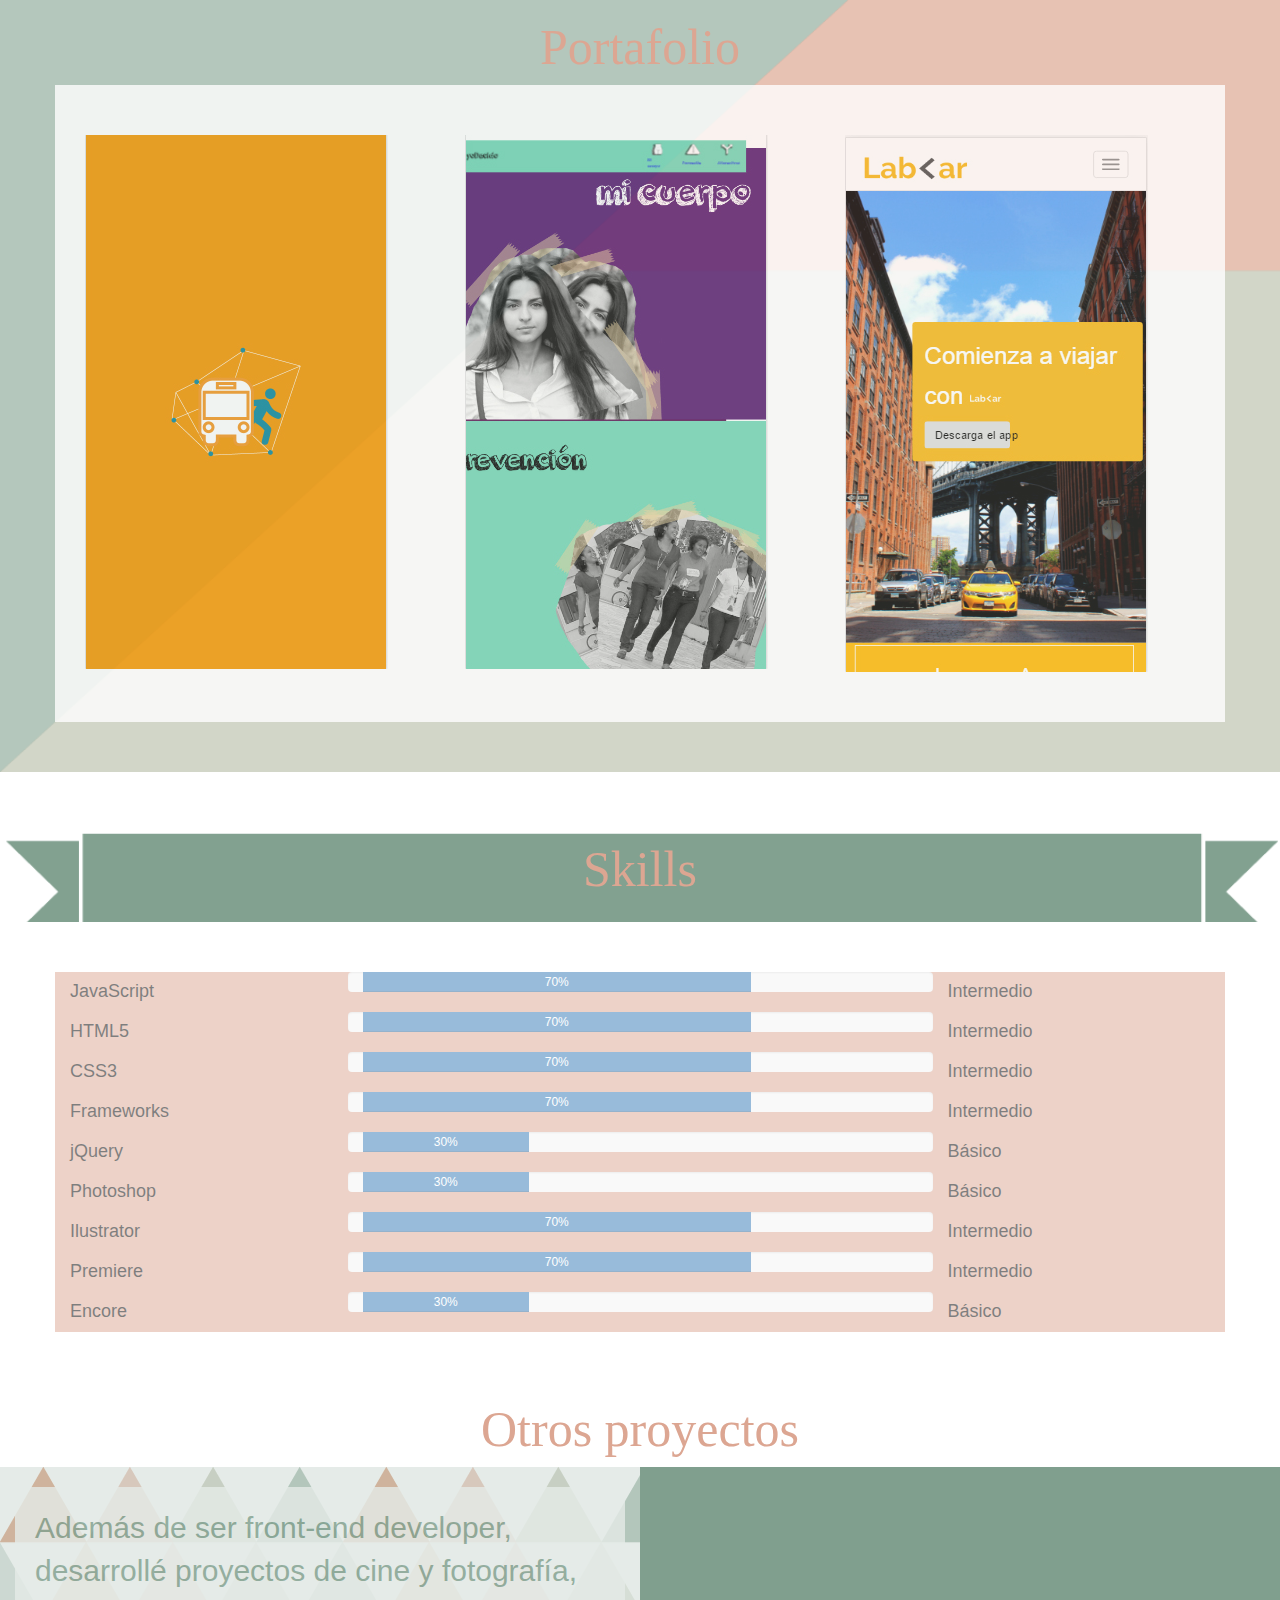
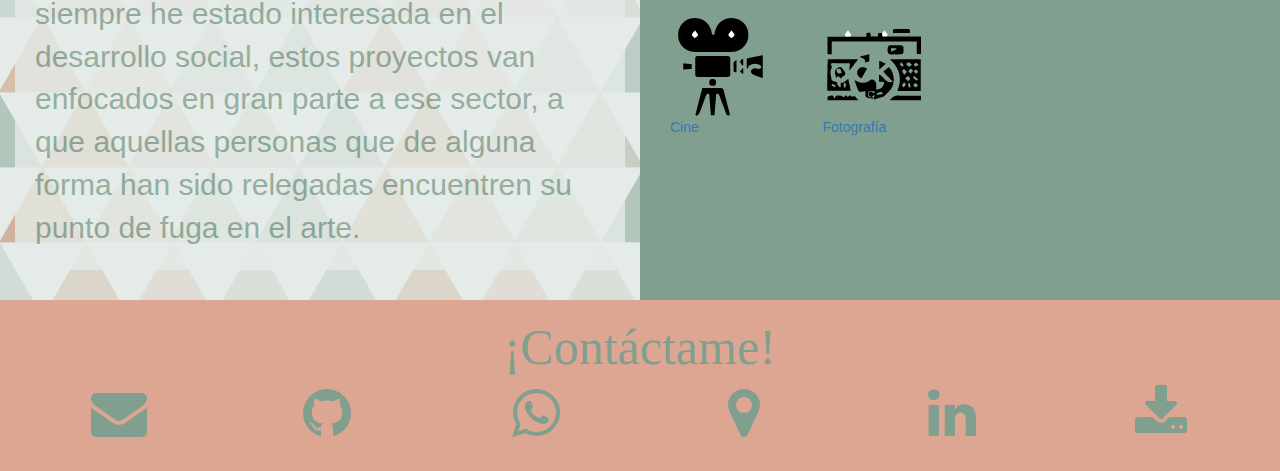
==== commit fd2b5828: "última funcionalidad" ====
--- a/views/secciones.html
+++ b/views/secciones.html
@@ -3,15 +3,16 @@
   <head>
     <meta charset="utf-8">
     <title>secciones</title>
+
     <link rel="stylesheet" href="../css/style-secciones.css">
     <link rel="stylesheet" href="https://maxcdn.bootstrapcdn.com/bootstrap/3.3.7/css/bootstrap.min.css" integrity="sha384-BVYiiSIFeK1dGmJRAkycuHAHRg32OmUcww7on3RYdg4Va+PmSTsz/K68vbdEjh4u" crossorigin="anonymous">
     <link rel="stylesheet" href="https://cdnjs.cloudflare.com/ajax/libs/font-awesome/4.7.0/css/font-awesome.min.css">
   </head>
   <body>
     <!-- barra sólo para mobile -->
-    <header id="nav"class="cotainer-fluid">
+    <header id="nav"class="container-fluid visible-sm hidden-md hidden-lg">
       <nav class="row">
-        <div class="col-xs-12 col-md-12">
+        <div class="col-xs-12 hidden-sm-up ">
           <div class="row">
             <div class="col-xs-3 col-offset-xs-2">
               <a href="../index.html"><img src="../assets/img/LOGO.png" alt=""></a>
@@ -30,7 +31,7 @@
       </nav>
     </header>
     <!-- seccion solo para mobile -->
-    <section id="about-me" class="container-fluid">
+    <section id="about-me" class="container-fluid visible-sm hidden-md hidden-lg">
       <div class="row">
           <div class="col-xs-4">
             <img src="../assets/img/fotogit.jpg" alt="">
@@ -228,7 +229,7 @@
             </div>
             <div class="col-xs-3 center-block">
               <img src="../assets/img/foto.png" alt="">
-              <span><a href="#fotografia">Fotografía</a></span>
+              <span id="botonFoto"><a href="#fotografia" >Fotografía</a></span>
             </div>
           </div>
         </div>
--- a/css/style-secciones.css
+++ b/css/style-secciones.css
@@ -3,56 +3,60 @@
 	margin:0;
 	padding:0;
 }
-#nav{
-	display:none;
-}
-nav{
-	/*background-image: url(../assets/img/fondo1.png);*/
-	background: #fff;
-	padding: 1rem;
 
-}
-nav img{
-	width: 25%;
-}
-nav strong{
-	font-size: 2rem;
-	color:#000;
-	font-family: 'Comfortaa', cursive;
-}
-nav a:hover{
-	cursor:pointer;
-}
+	/*#nav{
+		display:none;
+	}*/
+	nav{
+		/*background-image: url(../assets/img/fondo1.png);*/
+		background: #fff;
+		padding: 1rem;
+
+	}
+	nav img{
+		width: 25%;
+	}
+	nav strong{
+		font-size: 2rem;
+		color:#000;
+		font-family: 'Comfortaa', cursive;
+	}
+	nav a:hover{
+		cursor:pointer;
+	}
 
 
-/*para el about me*/
-#about-me{
-	background-image: url(../assets/img/fondo-about.png);
-	background-size: cover;
-	background-repeat: no-repeat;
-	display:none;
-}
-#about-me img{
-	width:100%;
-	margin-top:15rem;
-	margin-left:15rem;
-}
-#about-me p{
-	background-color: #fff;
-	opacity: .8;
-	font-family: 'Comfortaa', cursive;
-	color:#809F8E;
-	font-size: 4rem;
-}
-@media(max-width:767px){
+	/*para el about me*/
+	#about-me{
+		background-image: url(../assets/img/fondo-about.png);
+		background-size: cover;
+		background-repeat: no-repeat;
+		/*display:none;*/
+	}
+	#about-me img{
+		width:100%;
+		margin-top:15rem;
+		margin-left:15rem;
+	}
+	#about-me p{
+		background-color: #fff;
+		opacity: .8;
+		font-family: 'Comfortaa', cursive;
+		color:#809F8E;
+		font-size: 4rem;
+	}
+
+
+/*@media(max-width:767px){
+
 	#nav{
-	  display:block;
+	  display:visible;
 	}
 	#about-me{
-		display:block;
+		display:visible;
 	}
 
-}
+}*/
 
 .margin-top{
 	margin-top: 5rem;
@@ -169,7 +173,7 @@
 
 #fotografia{
 	background-image: url(../assets/img/fondo1.png);
-
+	display:none;
 }
 
 /*para el contacto*/
